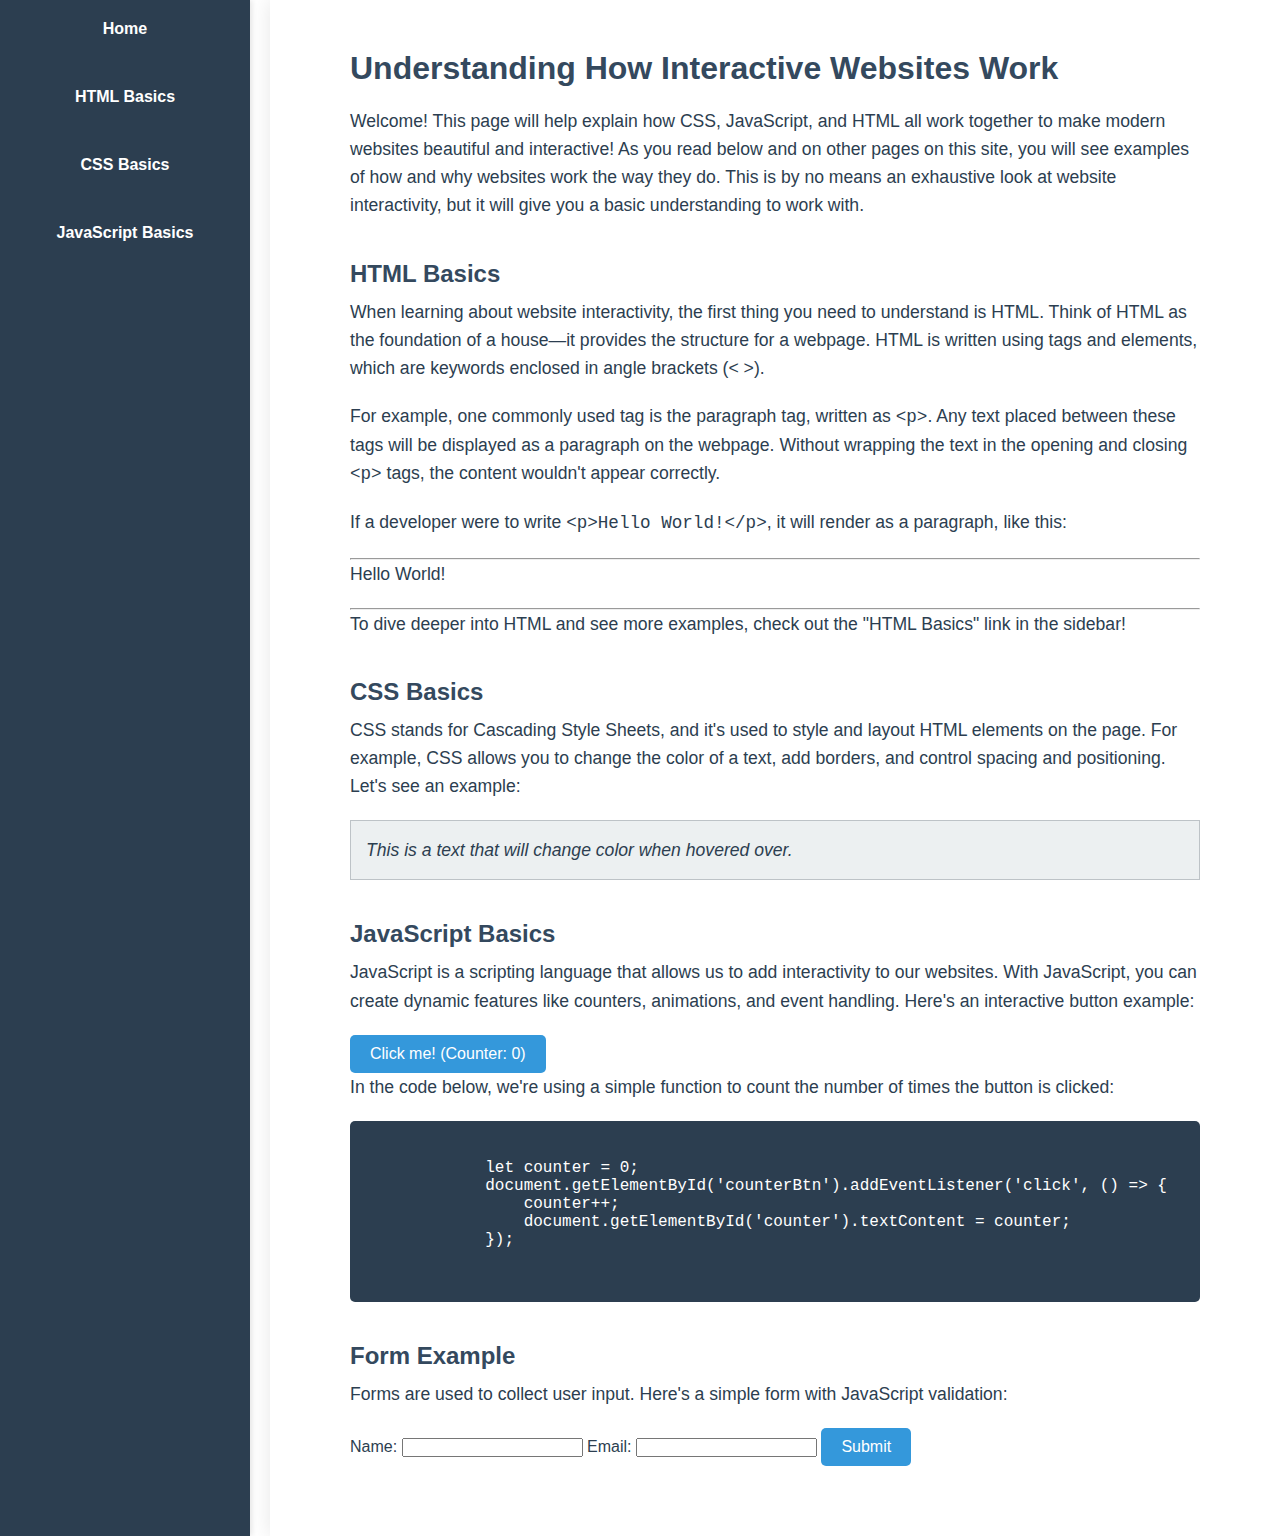
==== index.html @ f4ba7e43 "test" ====
<!DOCTYPE html>
<html lang="en"> 
  <head>
    <meta charset="utf-8">
    <meta name="viewport" content="width=device-width, initial-scale=1.0">
    <link rel="stylesheet" href="./assets/style.css">
    <title>Interactive Web Development Intro</title>
    
  </head>
  <body>
    <div class="container">
      <aside class="sidebar">
        <ul>
          <li><a href="index.html">Home</a></li>
          <li><a href="basics.html">HTML Basics</a></li>
          <li><a href="css.html">CSS Basics</a></li>
          <li><a href="script.html">JavaScript Basics</a></li>
        </ul>
      </aside>
      <main class="content">
        <h1>Understanding How Interactive Websites Work</h1>
        <p>
          Welcome! This page will help explain how CSS, JavaScript, and HTML all
          work together to make modern websites beautiful and interactive! As you read below and on other pages on this site, 
          you will see examples of how and why websites work the way they do. This is by no means an exhaustive look at 
          website interactivity, but it will give you a basic understanding to work with. 
        </p>

        <h2 id="html">HTML Basics</h2>
        <section class="intro-html">
          <p>When learning about website interactivity, the first thing you need to understand is HTML. Think of HTML as the foundation of a house—it provides the structure for a webpage. HTML is written using tags and elements, which are keywords enclosed in angle brackets (&lt; &gt;).</p>
      
          <p>For example, one commonly used tag is the paragraph tag, written as <code>&lt;p&gt;</code>. Any text placed between these tags will be displayed as a paragraph on the webpage. Without wrapping the text in the opening and closing <code>&lt;p&gt;</code> tags, the content wouldn't appear correctly.</p>
      
          <p>If a developer were to write <code>&lt;p&gt;Hello World!&lt;/p&gt;</code>, it will render as a paragraph, like this:</p>
         
          <section>

            <hr>
            <p>Hello World!</p>
            <hr>
          </section>
          

          <p>To dive deeper into HTML and see more examples, check out the "HTML Basics" link in the sidebar!</p>
      </section>
        <h2 id="css">CSS Basics</h2>
        <p>
          CSS stands for Cascading Style Sheets, and it's used to style and layout HTML elements on the page. For example, CSS allows you to change the color of a text, add borders, and control spacing and positioning. Let's see an example:
        </p>
        <div class="css-example">
          <p>This is a text that will change color when hovered over.</p>
        </div>

        <h2 id="javascript">JavaScript Basics</h2>
        <p>
          JavaScript is a scripting language that allows us to add interactivity to our websites. With JavaScript, you can create dynamic features like counters, animations, and event handling. Here's an interactive button example:
        </p>
        
        <button id="counterBtn" role="button" aria-label="Click to increase counter">
          Click me! (Counter: <span id="counter">0</span>)
        </button>

        <p>In the code below, we're using a simple function to count the number of times the button is clicked:</p>
        <pre>
          <code>
            let counter = 0;
            document.getElementById('counterBtn').addEventListener('click', () => {
                counter++;
                document.getElementById('counter').textContent = counter;
            });
          </code>
        </pre>

        <h2 id="form">Form Example</h2>
        <p>Forms are used to collect user input. Here's a simple form with JavaScript validation:</p>
        <form id="exampleForm">
            <label for="name">Name:</label>
            <input type="text" id="name" name="name" required>
            <label for="email">Email:</label>
            <input type="email" id="email" name="email" required>
            <button type="submit" class="button">Submit</button>
            <p id="formMessage"></p>
        </form>
        <script>
            document.getElementById('exampleForm').addEventListener('submit', function(event) {
              event.preventDefault();
                const name = document.getElementById('name').value;
                const email = document.getElementById('email').value;
                document.getElementById('formMessage').textContent = 'Form submitted!';
            });
        </script>
      </main>
    </div>

    <script src="./assets/script.js"></script>
  </body>
</html>
---- assets/style.css ----
/* General body styling */
* {
    margin: 0;
    padding: 0;
    box-sizing: border-box;
}

body {
    font-family: 'Roboto', Arial, sans-serif;
    margin: 0;
    padding: 0;
    background: linear-gradient(to bottom, #f4f4f4, #e0e0e0);
    color: #333;
}

/* Smooth scroll effect */
html {
    scroll-behavior: smooth;
}

/* Container for sidebar and content */
.container {
    display: grid;
    grid-template-columns: 250px 1fr;
    gap: 20px;
    min-height: 100vh;
    width: 100%;
    background-color: #fff;
}

/* Sidebar Styling */
.sidebar {
    width: 250px;
    background-color: #2c3e50;
    color: white;
    padding: 20px;
    box-shadow: 2px 0 5px rgba(0, 0, 0, 0.1);
    text-align: center;
}

.sidebar ul {
    list-style-type: none;
    padding: 0;
}

.sidebar ul li {
    margin-bottom: 50px;
}

.sidebar ul li a {
    color: white;
    text-decoration: none;
    font-weight: bold;
    transition: color 0.3s ease, transform 0.3s ease;
}

.sidebar ul li a:hover {
    color: #3498db;
    transform: scale(1.1);
}

.sidebar ul li a.active {
    color: #e74c3c;
    text-decoration: underline;
}

/* Main content area */
.content {
    flex-grow: 1;
    padding: 50px 80px;
    color: #2c3e50;
    max-width: 1100px;
    margin: 0 auto;
    box-shadow: 0 0 20px rgba(0, 0, 0, 0.1);
}

/* Headings */
h1, h2 {
    font-family: 'Arial', sans-serif;
    color: #34495e;
}

h1 {
    font-size: 2em;
    margin-bottom: 20px;
}

h2 {
    font-size: 1.5em;
    margin-top: 40px;
    margin-bottom: 10px;
}

/* Paragraph styling */
p {
    line-height: 1.6;
    font-size: 1.1em;
    margin-bottom: 20px;
}

/* CSS Example Block */
.css-example {
    background-color: #ecf0f1;
    padding: 15px;
    border: 1px solid #bdc3c7;
    margin-bottom: 20px;
}

.css-example p {
    margin: 0;
    font-style: italic;
}

.css-example p:hover {
    color: red;
    background-color: green;
    padding: 5px;
    border-radius: 3px;
}

/* Interactive elements */
button {
    background-color: #3498db;
    color: white;
    padding: 10px 20px;
    border: none;
    border-radius: 5px;
    cursor: pointer;
    font-size: 1em;
    transition: background-color 0.3s ease, transform 0.2s ease;
}

button:hover {
    background-color: #2980b9;
    transform: scale(1.1);
}

button:focus {
    outline: 3px solid #f39c12;
}

/* Code block styling */
pre {
    background-color: #2c3e50;
    color: white;
    padding: 20px;
    border-radius: 5px;
    font-size: 1em;
    overflow-x: auto;
    max-width: 100%;
}

code {
    font-family: 'Courier New', monospace;
    white-space: pre-wrap;
    word-wrap: break-word;
}

/* Mobile responsiveness */
@media (max-width: 1200px) {
    .content {
        padding: 30px 50px;
    }
}

@media (max-width: 768px) {
    .container {
        flex-direction: column;
    }

    .sidebar {
        width: 100%;
    }

    .sidebar ul li {
        margin-bottom: 20px;
    }
}
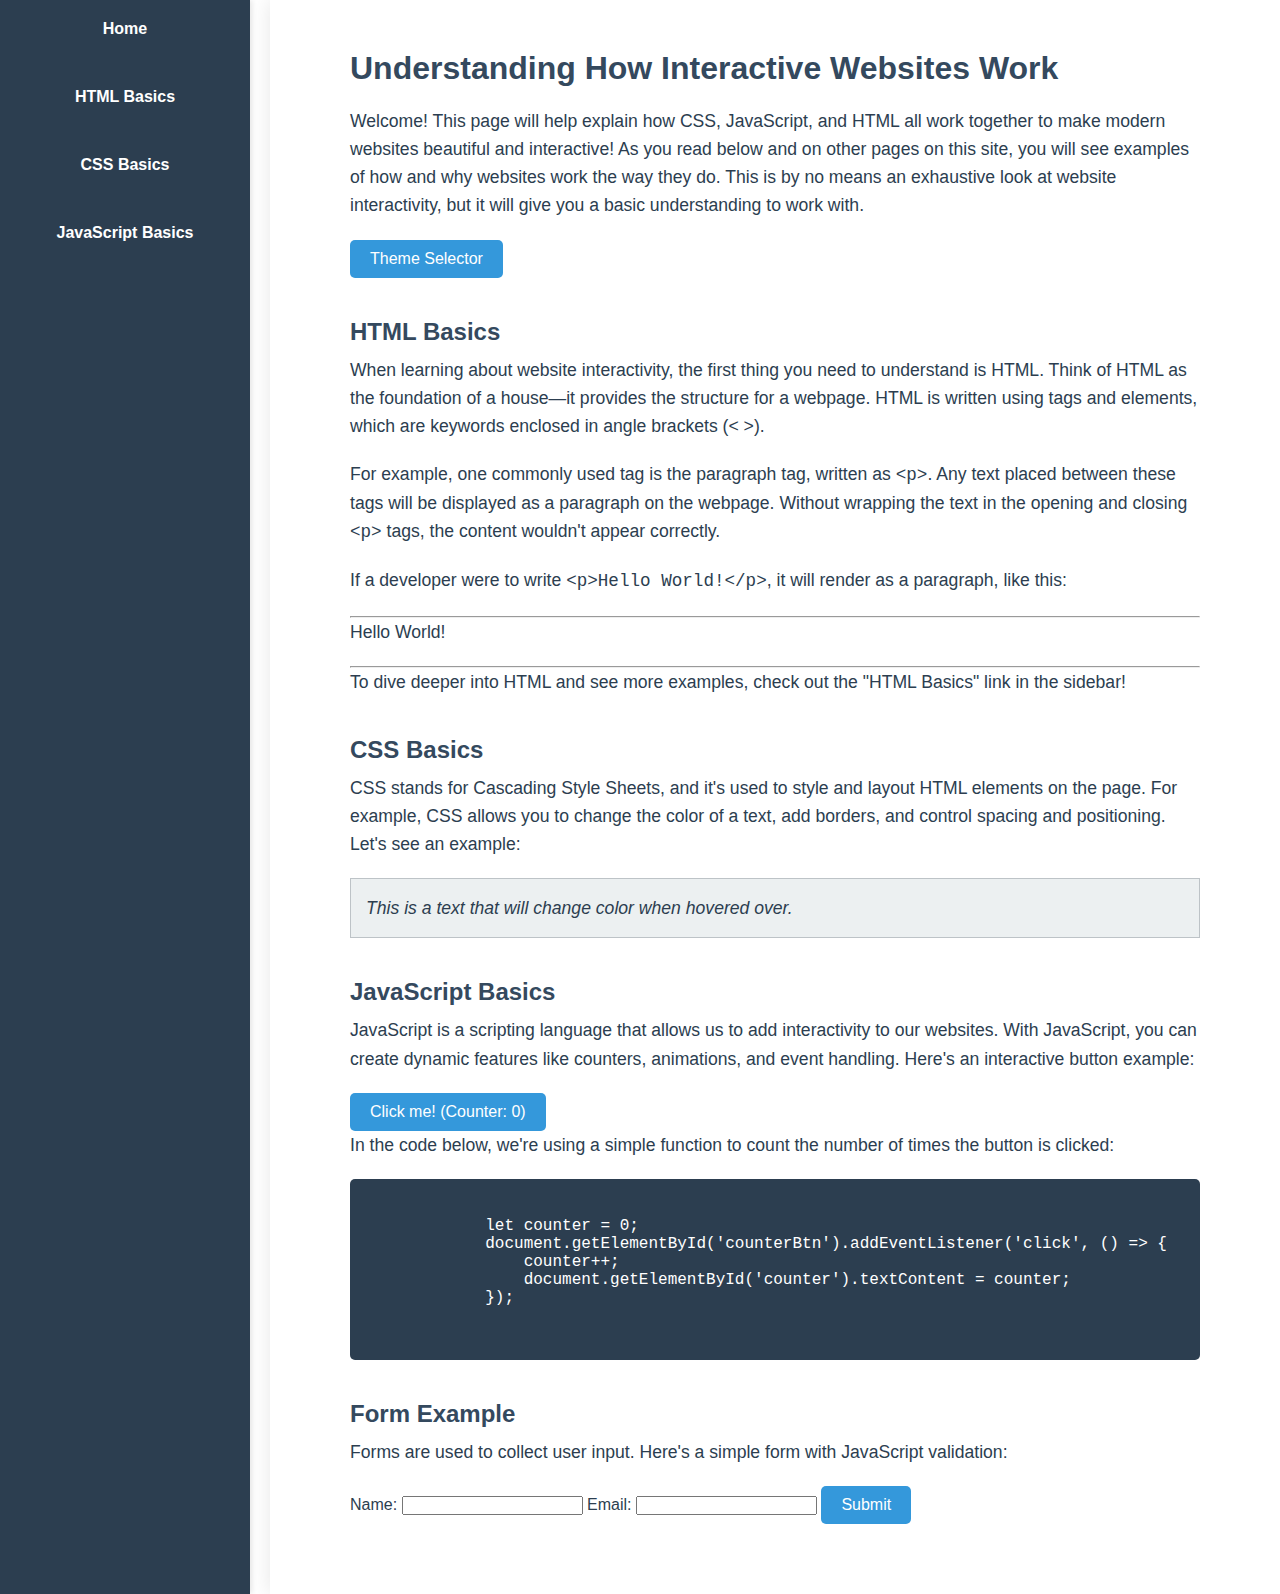
==== commit 37b74740: "added theme selector that used local storage" ====
--- a/index.html
+++ b/index.html
@@ -25,7 +25,7 @@
           you will see examples of how and why websites work the way they do. This is by no means an exhaustive look at 
           website interactivity, but it will give you a basic understanding to work with. 
         </p>
-
+        <button id="mode-toggle">Theme Selector</button>
         <h2 id="html">HTML Basics</h2>
         <section class="intro-html">
           <p>When learning about website interactivity, the first thing you need to understand is HTML. Think of HTML as the foundation of a house—it provides the structure for a webpage. HTML is written using tags and elements, which are keywords enclosed in angle brackets (&lt; &gt;).</p>
--- a/assets/style.css
+++ b/assets/style.css
@@ -176,3 +176,37 @@
         margin-bottom: 20px;
     }
 }
+body.dark-mode {
+    background-color: #121212;
+    color: #e0e0e0; /* Lighter text color for better contrast */
+}
+
+body.dark-mode button {
+    background-color: #555;
+    color: white;
+}
+
+body.dark-mode .sidebar {
+    background-color: #333;
+}
+
+body.dark-mode .content {
+    background-color: #222;
+    color: #e0e0e0; /* Ensure text in content section is readable */
+}
+
+body.dark-mode a {
+    color: #4CAF50; /* Use a light green color for links in dark mode */
+}
+
+body.dark-mode a:hover {
+    color: #81C784; /* Lighter green on hover */
+}
+
+body.dark-mode h1, body.dark-mode h2 {
+    color: #ffffff; /* White headings for better readability */
+}
+
+body.dark-mode p, body.dark-mode li {
+    color: #e0e0e0; /* Ensure paragraphs and list items are visible */
+}
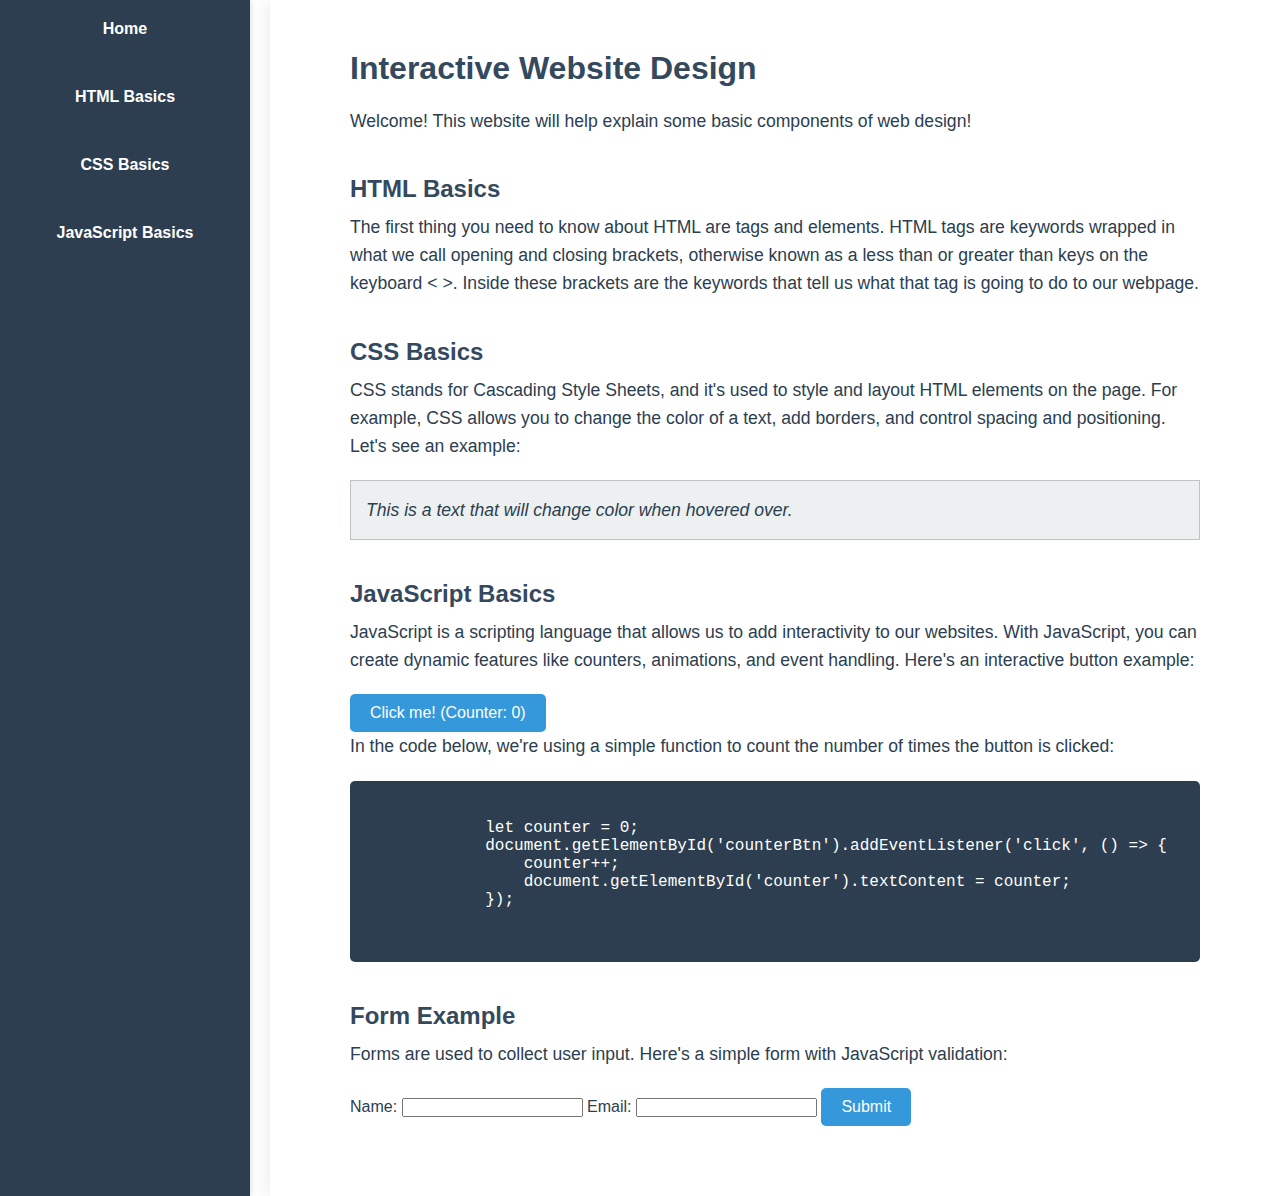
==== commit f378e5fb: "test" ====
--- a/index.html
+++ b/index.html
@@ -18,32 +18,16 @@
         </ul>
       </aside>
       <main class="content">
-        <h1>Understanding How Interactive Websites Work</h1>
+        <h1>Interactive Website Design</h1>
         <p>
-          Welcome! This page will help explain how CSS, JavaScript, and HTML all
-          work together to make modern websites beautiful and interactive! As you read below and on other pages on this site, 
-          you will see examples of how and why websites work the way they do. This is by no means an exhaustive look at 
-          website interactivity, but it will give you a basic understanding to work with. 
+          Welcome! This website will help explain some basic components of web design!
         </p>
-        <button id="mode-toggle">Theme Selector</button>
+
         <h2 id="html">HTML Basics</h2>
-        <section class="intro-html">
-          <p>When learning about website interactivity, the first thing you need to understand is HTML. Think of HTML as the foundation of a house—it provides the structure for a webpage. HTML is written using tags and elements, which are keywords enclosed in angle brackets (&lt; &gt;).</p>
-      
-          <p>For example, one commonly used tag is the paragraph tag, written as <code>&lt;p&gt;</code>. Any text placed between these tags will be displayed as a paragraph on the webpage. Without wrapping the text in the opening and closing <code>&lt;p&gt;</code> tags, the content wouldn't appear correctly.</p>
-      
-          <p>If a developer were to write <code>&lt;p&gt;Hello World!&lt;/p&gt;</code>, it will render as a paragraph, like this:</p>
-         
-          <section>
+        <p>
+          The first thing you need to know about HTML are tags and elements. HTML tags are keywords wrapped in what we call opening and closing brackets, otherwise known as a less than or greater than keys on the keyboard &lt; &gt;. Inside these brackets are the keywords that tell us what that tag is going to do to our webpage.
+        </p>
 
-            <hr>
-            <p>Hello World!</p>
-            <hr>
-          </section>
-          
-
-          <p>To dive deeper into HTML and see more examples, check out the "HTML Basics" link in the sidebar!</p>
-      </section>
         <h2 id="css">CSS Basics</h2>
         <p>
           CSS stands for Cascading Style Sheets, and it's used to style and layout HTML elements on the page. For example, CSS allows you to change the color of a text, add borders, and control spacing and positioning. Let's see an example:
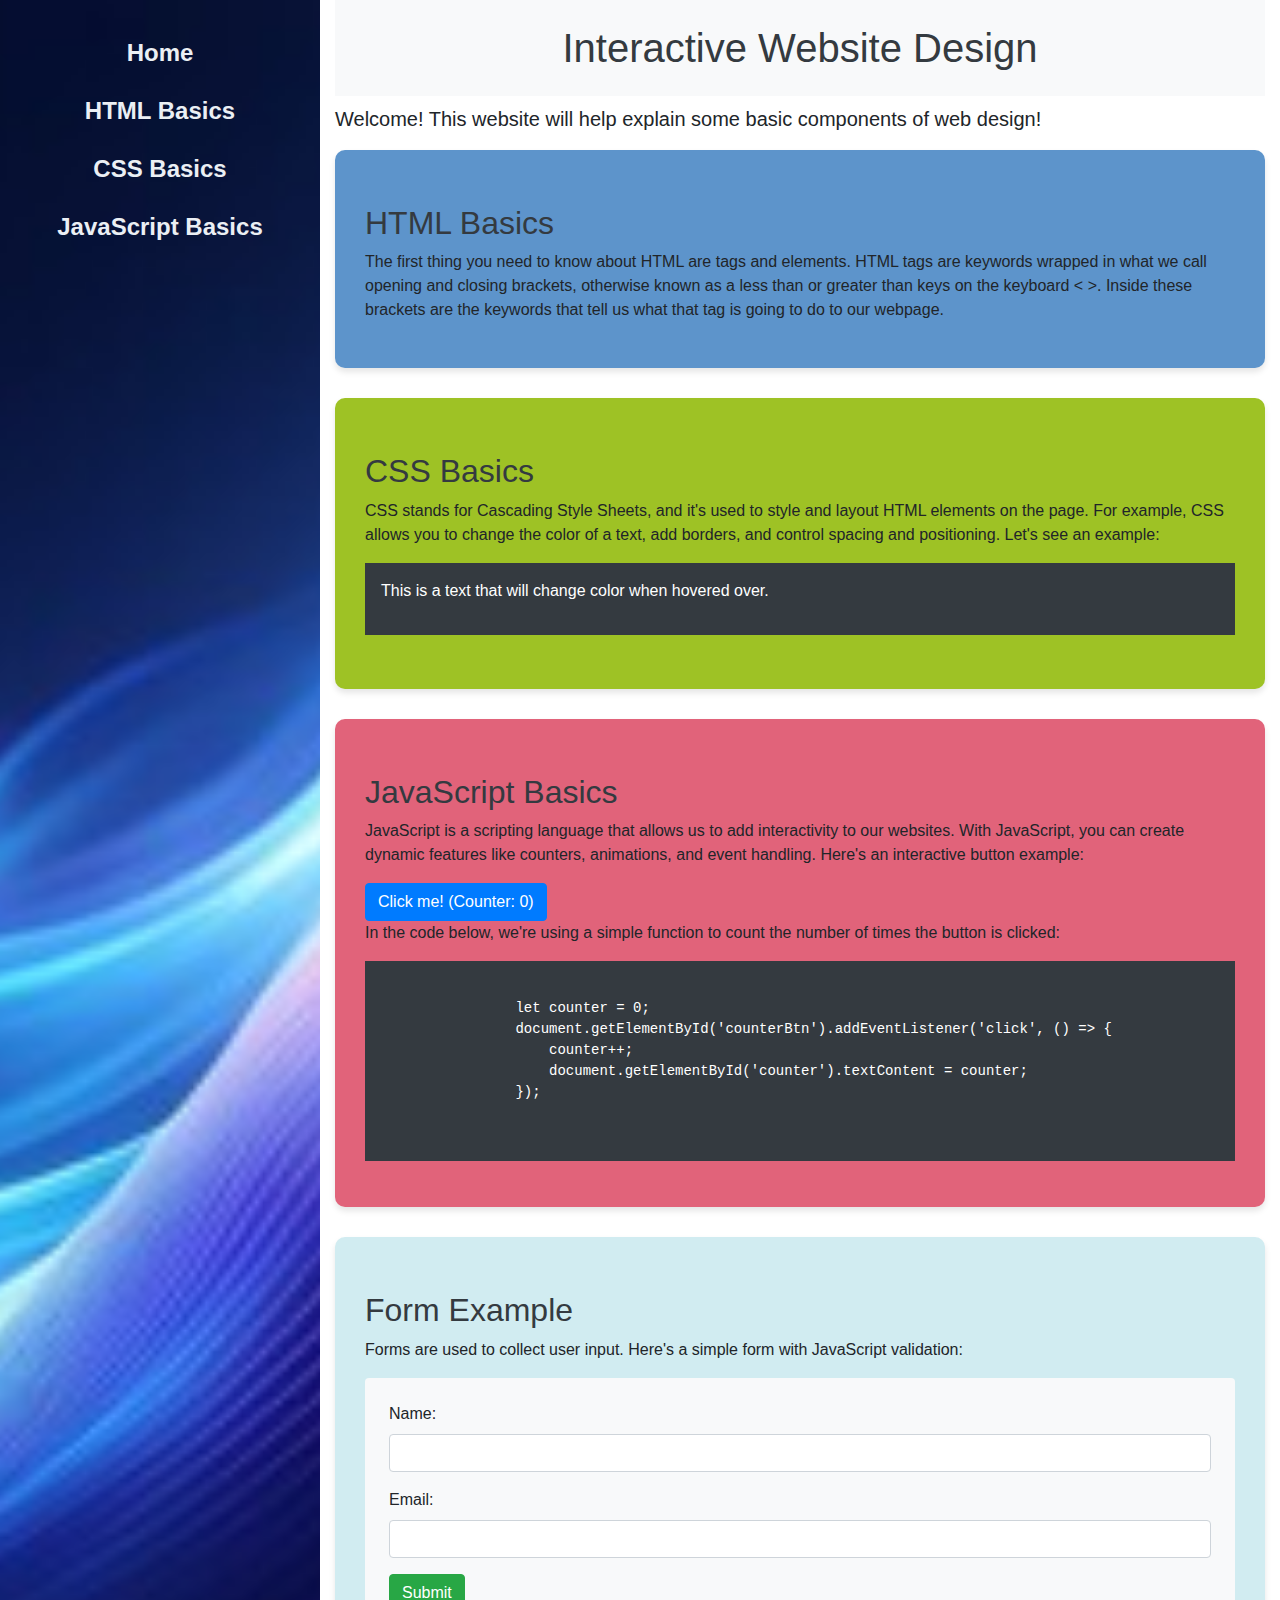
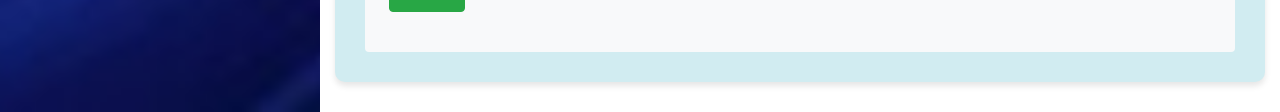
==== commit 0eab06ad: "styling the webpage using Bootstrap and custom CSS" ====
--- a/index.html
+++ b/index.html
@@ -3,80 +3,149 @@
   <head>
     <meta charset="utf-8">
     <meta name="viewport" content="width=device-width, initial-scale=1.0">
-    <link rel="stylesheet" href="./assets/style.css">
+     <!-- Bootstrap CSS -->
+     <link rel="stylesheet" href="./assets/style.css">
+     <link href="https://stackpath.bootstrapcdn.com/bootstrap/4.5.2/css/bootstrap.min.css" rel="stylesheet">
+    
     <title>Interactive Web Development Intro</title>
     
   </head>
+
+
   <body>
-    <div class="container">
-      <aside class="sidebar">
-        <ul>
-          <li><a href="index.html">Home</a></li>
-          <li><a href="basics.html">HTML Basics</a></li>
-          <li><a href="css.html">CSS Basics</a></li>
-          <li><a href="script.html">JavaScript Basics</a></li>
+    <div class="container-fluid">
+      <div class="row">
+      <aside class="sidebar col-md-3 p-4" style="font-size: 4.5rem;">
+        <ul class = "list-unstyled">
+          <li><a href="index.html" class="btn btn-link">Home</a></li>
+          <li><a href="basics.html" class="btn btn-link">HTML Basics</a></li>
+          <li><a href="css.html" class="btn btn-link">CSS Basics</a></li>
+          <li><a href="script.html" class="btn btn-link">JavaScript Basics</a></li>
         </ul>
       </aside>
-      <main class="content">
-        <h1>Interactive Website Design</h1>
-        <p>
+
+      <main class="col-md-9" >
+
+        <h1 class="bg-light text-black text-center py-4">Interactive Website Design</h1> 
+        <p class="lead">
           Welcome! This website will help explain some basic components of web design!
         </p>
+      
 
-        <h2 id="html">HTML Basics</h2>
-        <p>
-          The first thing you need to know about HTML are tags and elements. HTML tags are keywords wrapped in what we call opening and closing brackets, otherwise known as a less than or greater than keys on the keyboard &lt; &gt;. Inside these brackets are the keywords that tell us what that tag is going to do to our webpage.
-        </p>
+        <div id="html" class="content-block">
+          <h2 id="html" class="mt-4">HTML Basics</h2>
+          <p>
+            The first thing you need to know about HTML are tags and elements. HTML tags are keywords wrapped in what we call opening and closing brackets, otherwise known as a less than or greater than keys on the keyboard &lt; &gt;. Inside these brackets are the keywords that tell us what that tag is going to do to our webpage.
+          </p>
+        </div>  
 
-        <h2 id="css">CSS Basics</h2>
-        <p>
-          CSS stands for Cascading Style Sheets, and it's used to style and layout HTML elements on the page. For example, CSS allows you to change the color of a text, add borders, and control spacing and positioning. Let's see an example:
-        </p>
-        <div class="css-example">
-          <p>This is a text that will change color when hovered over.</p>
+        <div id="css" class="content-block">
+          <h2 id="css" class="mt-4">CSS Basics</h2>
+          <p>
+            CSS stands for Cascading Style Sheets, and it's used to style and layout HTML elements on the page. For example, CSS allows you to change the color of a text, add borders, and control spacing and positioning. Let's see an example:
+          </p>
+          <div class="css-example p-3 mb-4 bg-dark">
+            <p>This is a text that will change color when hovered over.</p>
+          </div>
+        </div> 
+
+
+        <div id="javascript" class="content-block">
+            <h2 id="javascript" class="mt-4">JavaScript Basics</h2>
+            <p>
+              JavaScript is a scripting language that allows us to add interactivity to our websites. With JavaScript, you can create dynamic features like counters, animations, and event handling. Here's an interactive button example:
+            </p>
+            
+            <button id="counterBtn" class="btn btn-primary" role="button" aria-label="Click to increase counter">
+              Click me! (Counter: <span id="counter">0</span>)
+            </button>
+
+            <p>In the code below, we're using a simple function to count the number of times the button is clicked:</p>
+            <pre class="bg-dark text-white p-3">
+              <code>
+                let counter = 0;
+                document.getElementById('counterBtn').addEventListener('click', () => {
+                    counter++;
+                    document.getElementById('counter').textContent = counter;
+                });
+              </code>
+            </pre>
+        </div>
+        
+        <div id="form" class="content-block">
+            <h2 id="form" class="mt-4">Form Example</h2>
+            <p>Forms are used to collect user input. Here's a simple form with JavaScript validation:</p>
+
+            <form id="exampleForm" class="bg-light p-4 rounded needs-validation" novalidate>
+              <div class="form-group">
+                <label for="name">Name:</label>
+                <input type="text" id="name" name="name" class="form-control" required>
+                <div class="invalid-feedback">Please provide your name.</div>
+              </div>
+              <div class="form-group"> 
+                <label for="email">Email:</label>
+                <input type="email" id="email" name="email" class="form-control" required>
+                <div class="invalid-feedback">Please provide a valid email address.</div>
+              </div>
+                <button type="submit" class="btn btn-success">Submit</button>
+                <p id="formMessage" class="mt-3"></p>
+            </form>
+
+            <!-- Modal for Success Message -->
+            <div class="modal fade" id="successModal" tabindex="-1" role="dialog" aria-labelledby="successModalLabel" aria-hidden="true">
+            <div class="modal-dialog" role="document">
+              <div class="modal-content">
+                <div class="modal-header">
+                  <h5 class="modal-title" id="successModalLabel">Form Submission Successful</h5>
+                  <button type="button" class="close" data-dismiss="modal" aria-label="Close">
+                    <span aria-hidden="true">&times;</span>
+                  </button>
+                </div>
+                <div class="modal-body">
+                  Your form has been successfully submitted!
+                </div>
+                <div class="modal-footer">
+                  <button type="button" class="btn btn-secondary" data-dismiss="modal">Close</button>
+                </div>
+              </div>
+            </div>
         </div>
 
-        <h2 id="javascript">JavaScript Basics</h2>
-        <p>
-          JavaScript is a scripting language that allows us to add interactivity to our websites. With JavaScript, you can create dynamic features like counters, animations, and event handling. Here's an interactive button example:
-        </p>
-        
-        <button id="counterBtn" role="button" aria-label="Click to increase counter">
-          Click me! (Counter: <span id="counter">0</span>)
-        </button>
 
-        <p>In the code below, we're using a simple function to count the number of times the button is clicked:</p>
-        <pre>
-          <code>
-            let counter = 0;
-            document.getElementById('counterBtn').addEventListener('click', () => {
-                counter++;
-                document.getElementById('counter').textContent = counter;
-            });
-          </code>
-        </pre>
+        <script>
+          // Bootstrap's validation will work on submit, no need for custom JS here
+          // Bootstrap validation triggers when you submit the form
+          (function () {
+            'use strict';
+            window.addEventListener('load', function () {
+              var forms = document.getElementsByClassName('needs-validation');
+              Array.prototype.filter.call(forms, function (form) {
+                form.addEventListener('submit', function (event) {
 
-        <h2 id="form">Form Example</h2>
-        <p>Forms are used to collect user input. Here's a simple form with JavaScript validation:</p>
-        <form id="exampleForm">
-            <label for="name">Name:</label>
-            <input type="text" id="name" name="name" required>
-            <label for="email">Email:</label>
-            <input type="email" id="email" name="email" required>
-            <button type="submit" class="button">Submit</button>
-            <p id="formMessage"></p>
-        </form>
-        <script>
-            document.getElementById('exampleForm').addEventListener('submit', function(event) {
-              event.preventDefault();
-                const name = document.getElementById('name').value;
-                const email = document.getElementById('email').value;
-                document.getElementById('formMessage').textContent = 'Form submitted!';
-            });
+                  // Check if the form is valid
+                  if (form.checkValidity() === false) {
+                      event.preventDefault(); // Prevent submission if invalid
+                      event.stopPropagation();
+                    } else {
+                      // If form is valid, show the success modal
+                      event.preventDefault(); // Prevent default form submission (so page doesn't reload)
+                      $('#successModal').modal('show'); // Show the Bootstrap modal
+                    }
+                  form.classList.add('was-validated');
+                }, false);
+              });
+            }, false);
+          })();
         </script>
       </main>
     </div>
+  </div>
 
     <script src="./assets/script.js"></script>
+
+    <!-- Bootstrap JS and Popper.js -->
+    <script src="https://code.jquery.com/jquery-3.5.1.slim.min.js"></script>
+    <script src="https://cdn.jsdelivr.net/npm/@popperjs/core@2.5.4/dist/umd/popper.min.js"></script>
+    <script src="https://stackpath.bootstrapcdn.com/bootstrap/4.5.2/js/bootstrap.min.js"></script>
   </body>
 </html>--- a/assets/style.css
+++ b/assets/style.css
@@ -1,212 +1,84 @@
-/* General body styling */
-* {
-    margin: 0;
-    padding: 0;
-    box-sizing: border-box;
+.css-example p:hover {
+    color: green; /* Change text color to blue (Bootstrap primary color) */
+    cursor: pointer; /* Add pointer cursor to indicate interactivity */
+  }
+
+.css-example  p{
+  color: white;
 }
 
-body {
-    font-family: 'Roboto', Arial, sans-serif;
-    margin: 0;
-    padding: 0;
-    background: linear-gradient(to bottom, #f4f4f4, #e0e0e0);
-    color: #333;
+.sidebar {
+  background-image: url('./images/aside.png'); /* Ensure correct path */
+  background-size: cover; /* Fill the sidebar with the image */
+  background-position: center; /* Center the background image */
+  background-repeat: no-repeat; /* Don't repeat the image */
+  color: white; /* White text color for better contrast */
+  padding: 20px; /* Add some padding */
+  min-height: 100vh; /* Ensure it stretches to full viewport height */
+}
+  
+
+
+.sidebar {
+    background-color: #f8f9fa;
+    padding-top: 20px;
+}
+.sidebar a {
+    font-size: 1.5rem;
+    display: block;
+    padding: 10px;
+    font-weight: bold;
+    color: #ebeff4; /* Blue color for the sidebar links */
 }
 
-/* Smooth scroll effect */
-html {
-    scroll-behavior: smooth;
-}
 
-/* Container for sidebar and content */
-.container {
-    display: grid;
-    grid-template-columns: 250px 1fr;
-    gap: 20px;
-    min-height: 100vh;
-    width: 100%;
-    background-color: #fff;
-}
-
-/* Sidebar Styling */
-.sidebar {
-    width: 250px;
-    background-color: #2c3e50;
-    color: white;
-    padding: 20px;
-    box-shadow: 2px 0 5px rgba(0, 0, 0, 0.1);
-    text-align: center;
-}
-
-.sidebar ul {
-    list-style-type: none;
-    padding: 0;
-}
-
-.sidebar ul li {
-    margin-bottom: 50px;
-}
-
-.sidebar ul li a {
-    color: white;
-    text-decoration: none;
-    font-weight: bold;
-    transition: color 0.3s ease, transform 0.3s ease;
-}
-
-.sidebar ul li a:hover {
-    color: #3498db;
-    transform: scale(1.1);
-}
-
-.sidebar ul li a.active {
-    color: #e74c3c;
-    text-decoration: underline;
-}
-
-/* Main content area */
-.content {
-    flex-grow: 1;
-    padding: 50px 80px;
-    color: #2c3e50;
-    max-width: 1100px;
-    margin: 0 auto;
-    box-shadow: 0 0 20px rgba(0, 0, 0, 0.1);
-}
-
-/* Headings */
-h1, h2 {
-    font-family: 'Arial', sans-serif;
-    color: #34495e;
-}
-
-h1 {
-    font-size: 2em;
-    margin-bottom: 20px;
-}
-
-h2 {
-    font-size: 1.5em;
-    margin-top: 40px;
-    margin-bottom: 10px;
-}
-
-/* Paragraph styling */
-p {
-    line-height: 1.6;
-    font-size: 1.1em;
-    margin-bottom: 20px;
-}
-
-/* CSS Example Block */
-.css-example {
-    background-color: #ecf0f1;
-    padding: 15px;
-    border: 1px solid #bdc3c7;
-    margin-bottom: 20px;
-}
-
-.css-example p {
-    margin: 0;
-    font-style: italic;
-}
-
-.css-example p:hover {
-    color: red;
-    background-color: green;
-    padding: 5px;
-    border-radius: 3px;
-}
-
-/* Interactive elements */
-button {
-    background-color: #3498db;
-    color: white;
-    padding: 10px 20px;
-    border: none;
-    border-radius: 5px;
-    cursor: pointer;
-    font-size: 1em;
-    transition: background-color 0.3s ease, transform 0.2s ease;
-}
-
-button:hover {
-    background-color: #2980b9;
-    transform: scale(1.1);
-}
-
-button:focus {
-    outline: 3px solid #f39c12;
-}
-
-/* Code block styling */
-pre {
-    background-color: #2c3e50;
-    color: white;
-    padding: 20px;
-    border-radius: 5px;
-    font-size: 1em;
-    overflow-x: auto;
-    max-width: 100%;
-}
-
-code {
-    font-family: 'Courier New', monospace;
-    white-space: pre-wrap;
-    word-wrap: break-word;
-}
-
-/* Mobile responsiveness */
-@media (max-width: 1200px) {
-    .content {
-        padding: 30px 50px;
-    }
-}
-
-@media (max-width: 768px) {
-    .container {
-        flex-direction: column;
-    }
-
-    .sidebar {
-        width: 100%;
-    }
-
-    .sidebar ul li {
-        margin-bottom: 20px;
-    }
-}
-body.dark-mode {
-    background-color: #121212;
-    color: #e0e0e0; /* Lighter text color for better contrast */
-}
-
-body.dark-mode button {
-    background-color: #555;
+.sidebar a:hover {
+    background-color: #007bff;
     color: white;
 }
 
-body.dark-mode .sidebar {
-    background-color: #333;
+
+
+
+  /* Style for each content block */
+.content-block {
+  padding: 30px;
+  margin-bottom: 30px;
+  border-radius: 10px;
+  box-shadow: 0 4px 6px rgba(0, 0, 0, 0.1);
 }
 
-body.dark-mode .content {
-    background-color: #222;
-    color: #e0e0e0; /* Ensure text in content section is readable */
+/* Different background colors for each section */
+#html {
+  background-color: #5d94cb; /* Light gray for HTML section */
 }
 
-body.dark-mode a {
-    color: #4CAF50; /* Use a light green color for links in dark mode */
+#css {
+  background-color: #9ec225; /* Lighter gray for CSS section */
 }
 
-body.dark-mode a:hover {
-    color: #81C784; /* Lighter green on hover */
+#javascript {
+  background-color: #e1637a; /* Even lighter gray for JS section */
 }
 
-body.dark-mode h1, body.dark-mode h2 {
-    color: #ffffff; /* White headings for better readability */
+#form {
+  background-color: #d1ecf1; /* Light blue for Form section */
 }
 
-body.dark-mode p, body.dark-mode li {
-    color: #e0e0e0; /* Ensure paragraphs and list items are visible */
+/* Optional: Add some spacing and rounded corners to make it look more modern */
+h1, h2 {
+  font-weight: bold;
+  color: #343a40;
 }
+
+
+
+/* Style the button */
+.btn {
+  border-radius: 5px; /* Slightly rounded button */
+}
+
+/* Dynamic content styling */
+#dynamic-content {
+  margin-top: 20px;
+}
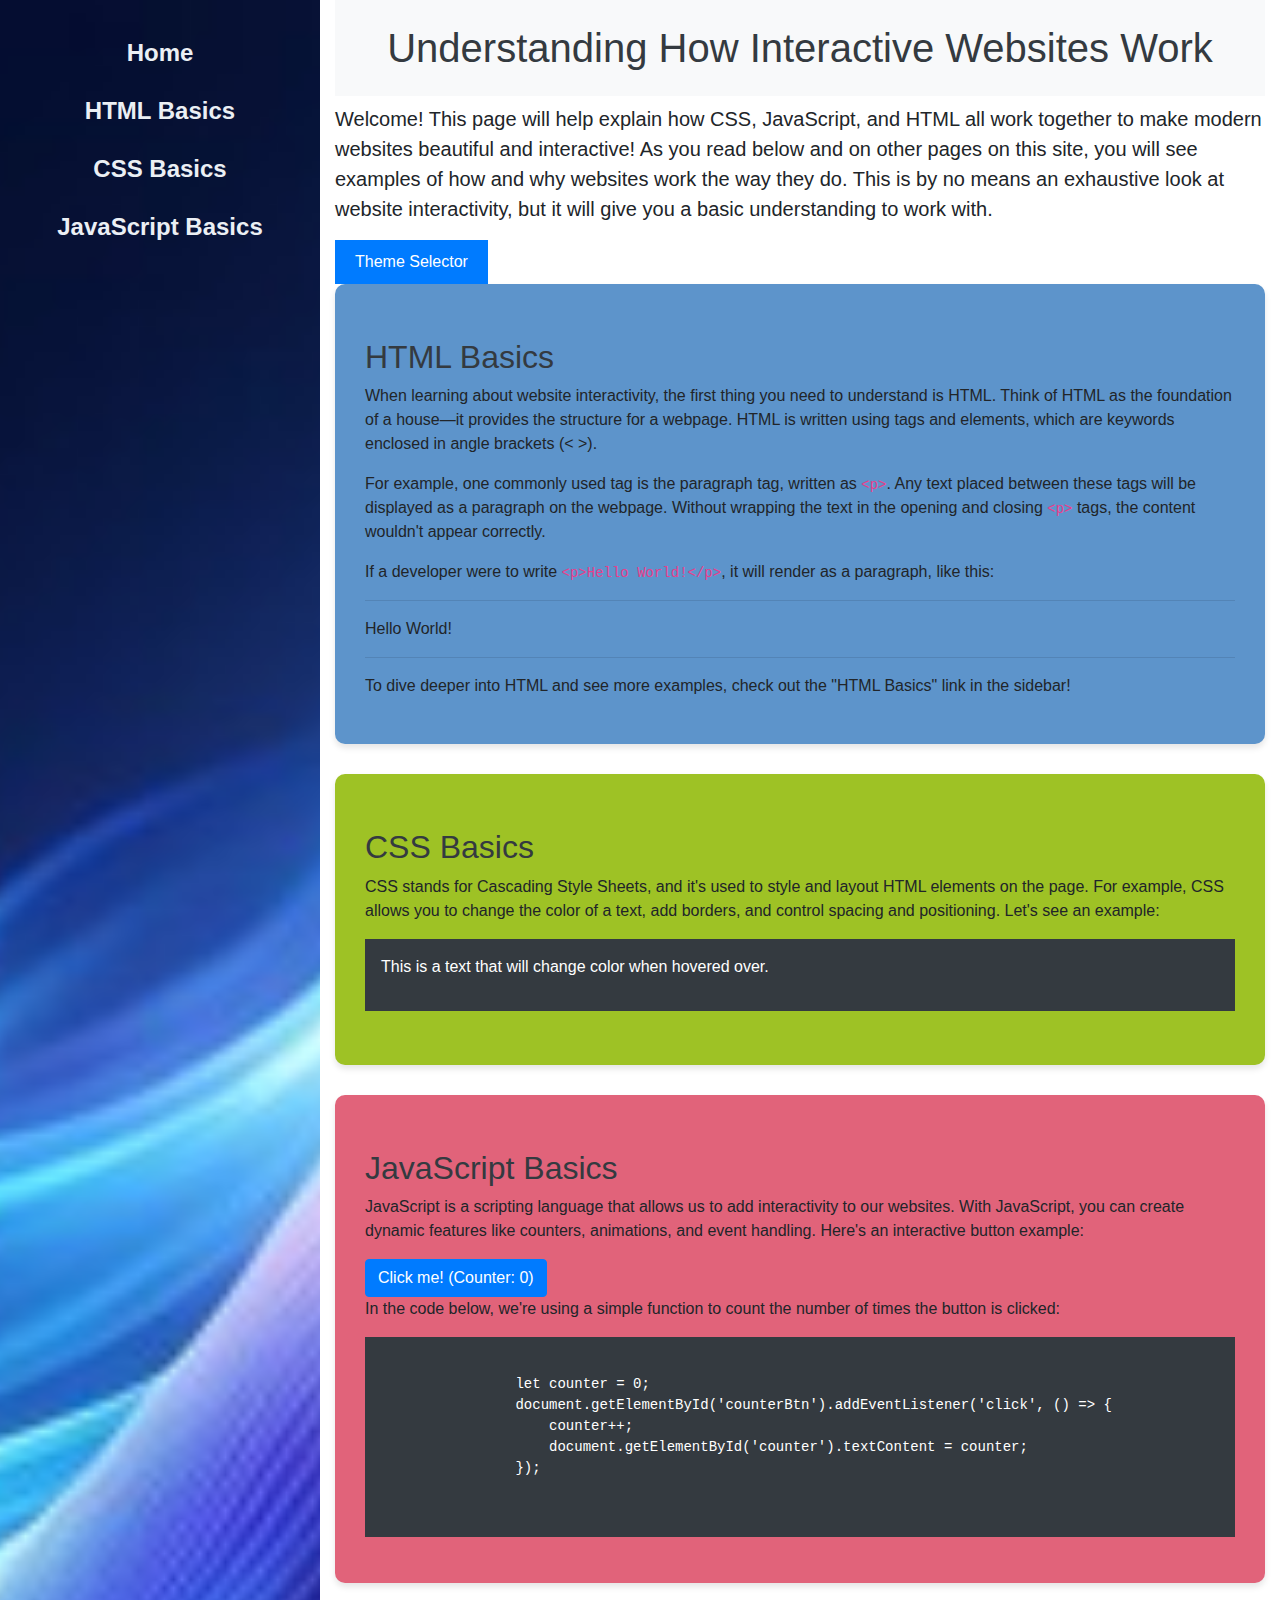
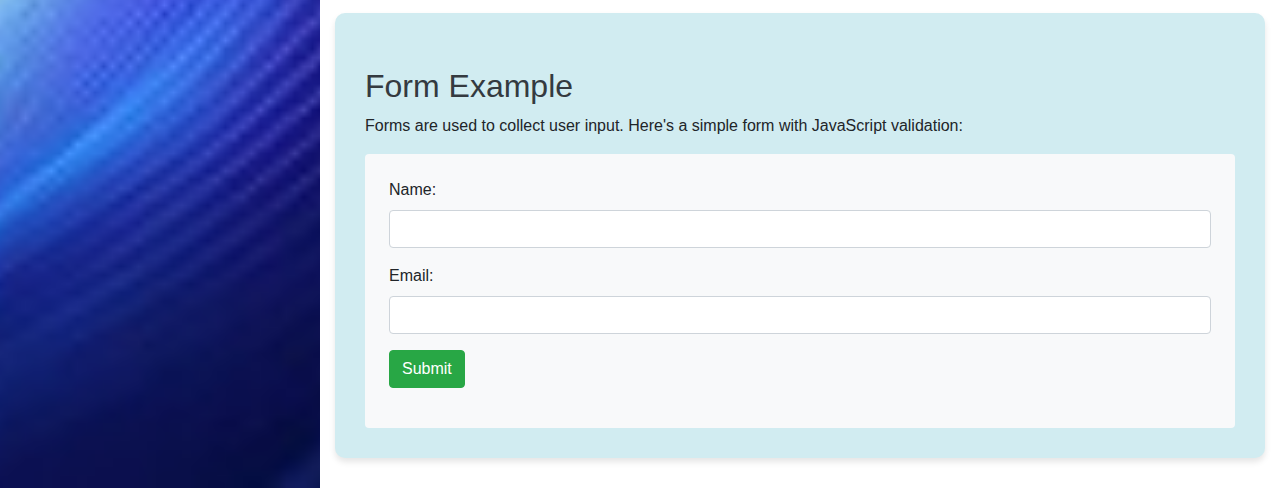
==== commit 5cc001ba: "Styling work updated with Steven's modifcation" ====
--- a/index.html
+++ b/index.html
@@ -26,17 +26,34 @@
 
       <main class="col-md-9" >
 
-        <h1 class="bg-light text-black text-center py-4">Interactive Website Design</h1> 
+        <h1 class="bg-light text-black text-center py-4">Understanding How Interactive Websites Work</h1> 
         <p class="lead">
-          Welcome! This website will help explain some basic components of web design!
+          Welcome! This page will help explain how CSS, JavaScript, and HTML all
+          work together to make modern websites beautiful and interactive! As you read below and on other pages on this site, 
+          you will see examples of how and why websites work the way they do. This is by no means an exhaustive look at 
+          website interactivity, but it will give you a basic understanding to work with. 
         </p>
+
+        <button id="mode-toggle">Theme Selector</button>
       
 
         <div id="html" class="content-block">
           <h2 id="html" class="mt-4">HTML Basics</h2>
-          <p>
-            The first thing you need to know about HTML are tags and elements. HTML tags are keywords wrapped in what we call opening and closing brackets, otherwise known as a less than or greater than keys on the keyboard &lt; &gt;. Inside these brackets are the keywords that tell us what that tag is going to do to our webpage.
-          </p>
+          <p>When learning about website interactivity, the first thing you need to understand is HTML. Think of HTML as the foundation of a house—it provides the structure for a webpage. HTML is written using tags and elements, which are keywords enclosed in angle brackets (&lt; &gt;).</p>
+      
+          <p>For example, one commonly used tag is the paragraph tag, written as <code>&lt;p&gt;</code>. Any text placed between these tags will be displayed as a paragraph on the webpage. Without wrapping the text in the opening and closing <code>&lt;p&gt;</code> tags, the content wouldn't appear correctly.</p>
+      
+          <p>If a developer were to write <code>&lt;p&gt;Hello World!&lt;/p&gt;</code>, it will render as a paragraph, like this:</p>
+         
+          <section>
+
+            <hr>
+            <p>Hello World!</p>
+            <hr>
+          </section>
+          
+
+          <p>To dive deeper into HTML and see more examples, check out the "HTML Basics" link in the sidebar!</p>
         </div>  
 
         <div id="css" class="content-block">
--- a/assets/style.css
+++ b/assets/style.css
@@ -82,3 +82,45 @@
 #dynamic-content {
   margin-top: 20px;
 }
+
+
+
+/* Base styles for light mode */
+body {
+  font-family: Arial, sans-serif;
+  background-color: #fff;
+  color: #333;
+  transition: background-color 0.3s, color 0.3s;
+}
+
+/* Button style */
+button {
+  padding: 10px 20px;
+  font-size: 16px;
+  cursor: pointer;
+  background-color: #007bff;
+  color: #fff;
+  border: none;
+  border-radius: 5px;
+  transition: background-color 0.3s;
+}
+
+/* Hover effect on the button */
+button:hover {
+  background-color: #0056b3;
+}
+
+/* Dark mode styles */
+body.dark-mode {
+  background-color: #333;
+  color: #fff;
+}
+
+/* Optional: Dark mode button style */
+body.dark-mode button {
+  background-color: #444;
+}
+
+body.dark-mode button:hover {
+  background-color: #666;
+}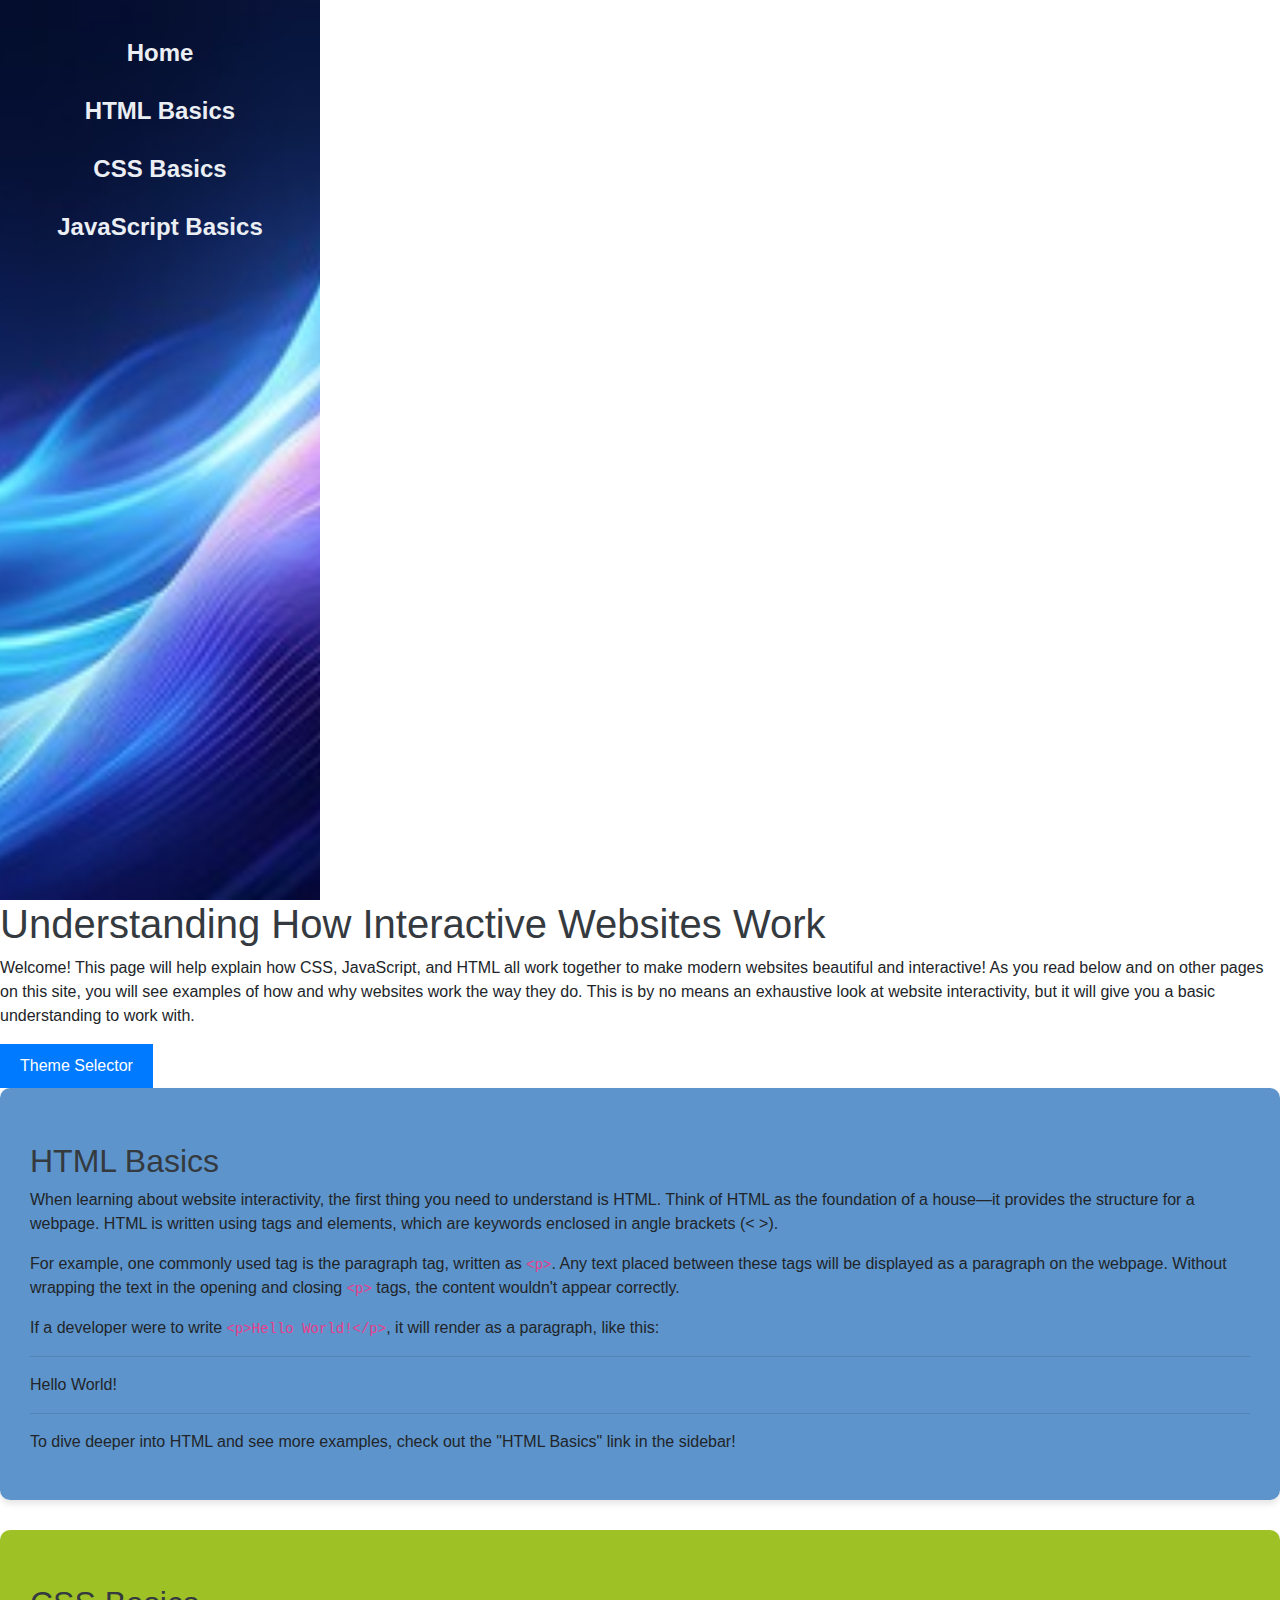
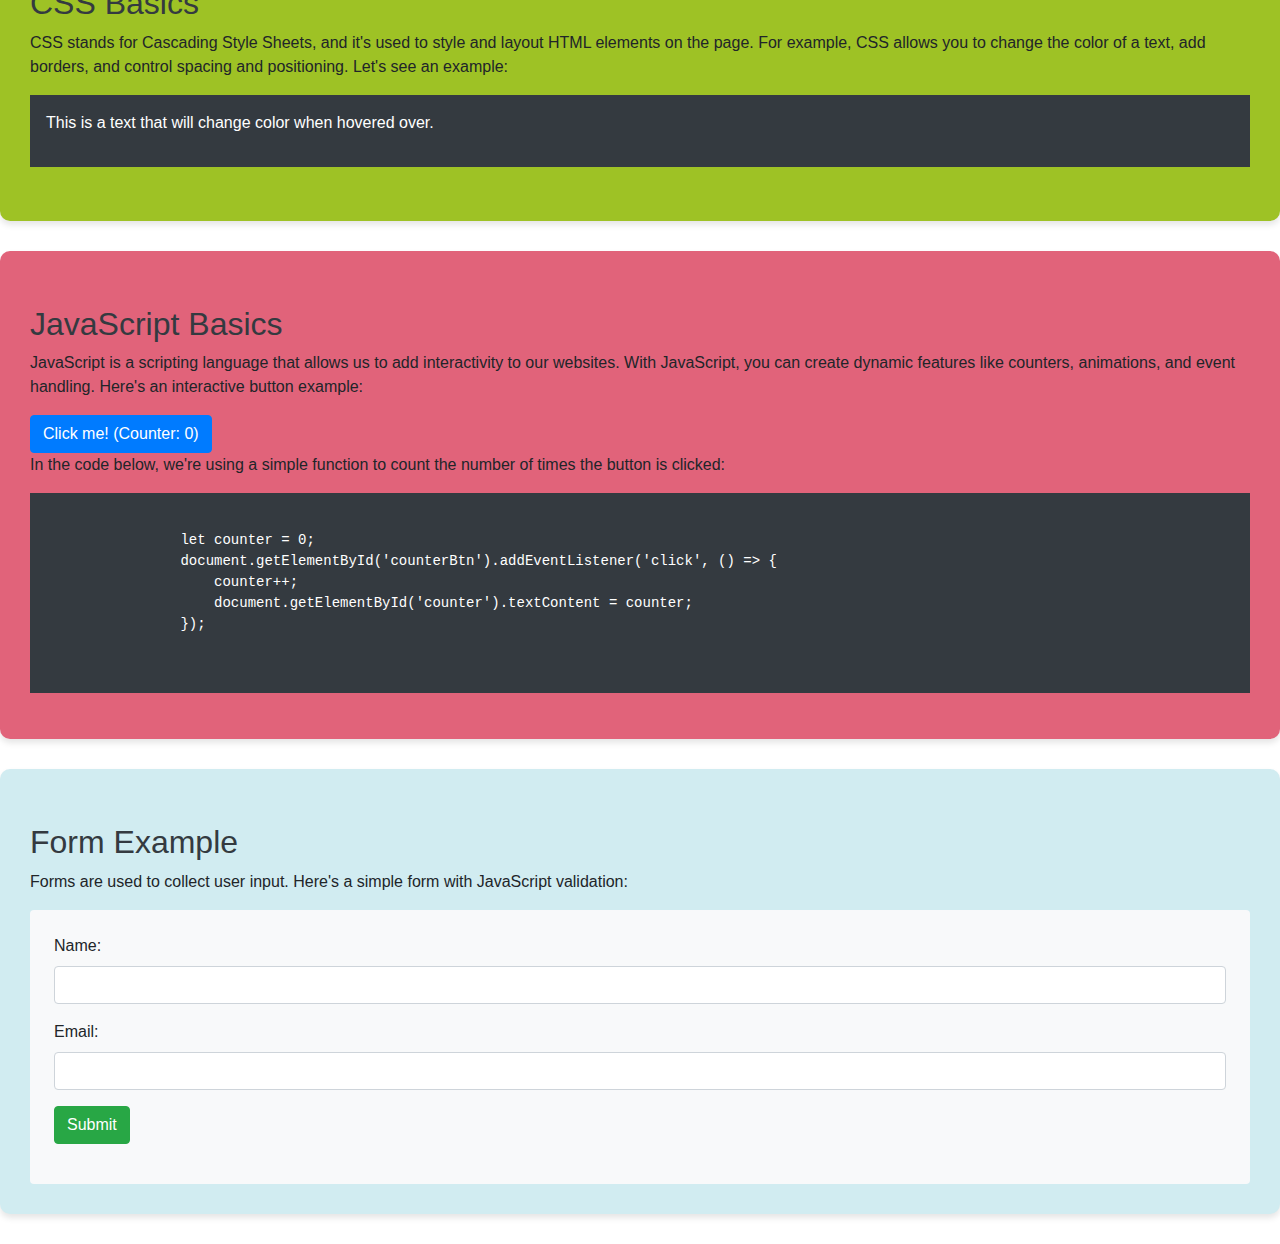
==== commit b0ab52b9: "conflicts resolved for pull request" ====
--- a/index.html
+++ b/index.html
@@ -23,11 +23,9 @@
           <li><a href="script.html" class="btn btn-link">JavaScript Basics</a></li>
         </ul>
       </aside>
-
-      <main class="col-md-9" >
-
-        <h1 class="bg-light text-black text-center py-4">Understanding How Interactive Websites Work</h1> 
-        <p class="lead">
+      <main class="content">
+        <h1>Understanding How Interactive Websites Work</h1>
+        <p>
           Welcome! This page will help explain how CSS, JavaScript, and HTML all
           work together to make modern websites beautiful and interactive! As you read below and on other pages on this site, 
           you will see examples of how and why websites work the way they do. This is by no means an exhaustive look at 
--- a/assets/style.css
+++ b/assets/style.css
@@ -123,4 +123,4 @@
 
 body.dark-mode button:hover {
   background-color: #666;
-}+}
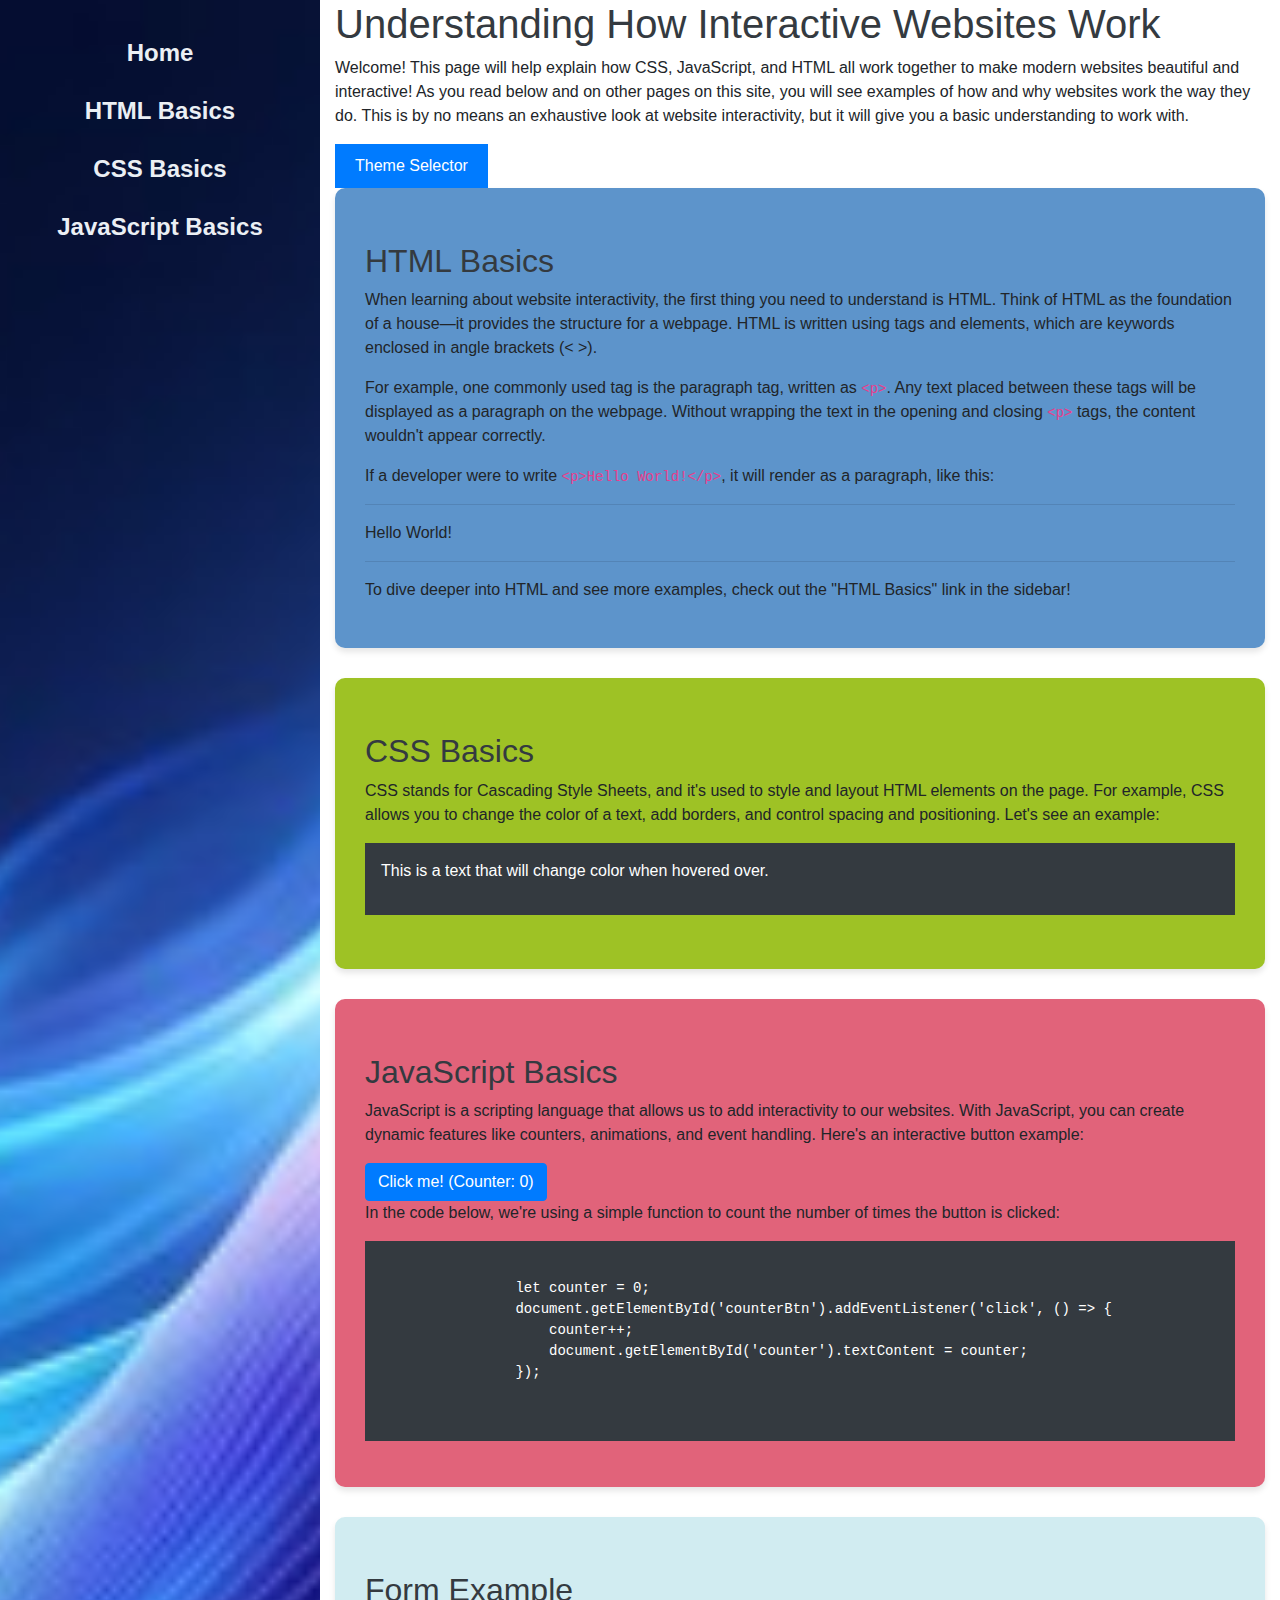
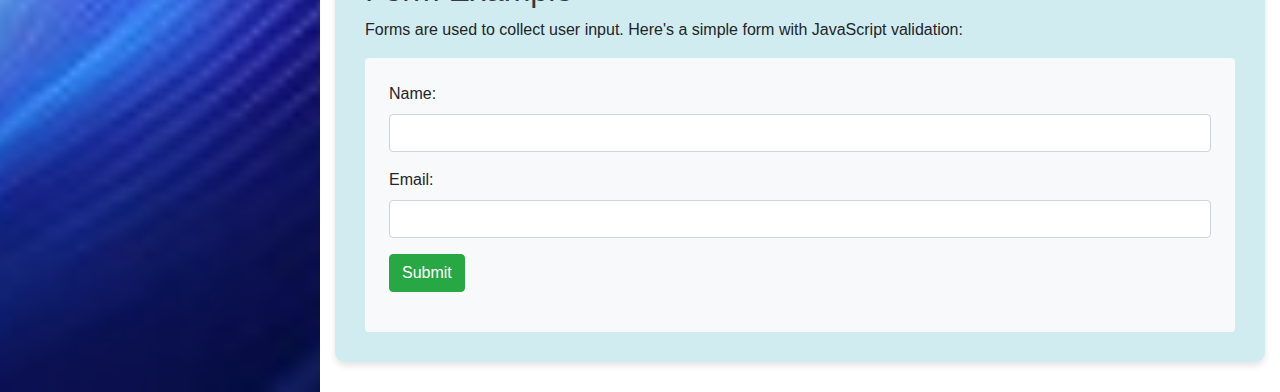
==== commit b3684c57: "corect the layout of index html" ====
--- a/index.html
+++ b/index.html
@@ -23,7 +23,9 @@
           <li><a href="script.html" class="btn btn-link">JavaScript Basics</a></li>
         </ul>
       </aside>
-      <main class="content">
+
+
+      <main class="content col-md-9">
         <h1>Understanding How Interactive Websites Work</h1>
         <p>
           Welcome! This page will help explain how CSS, JavaScript, and HTML all
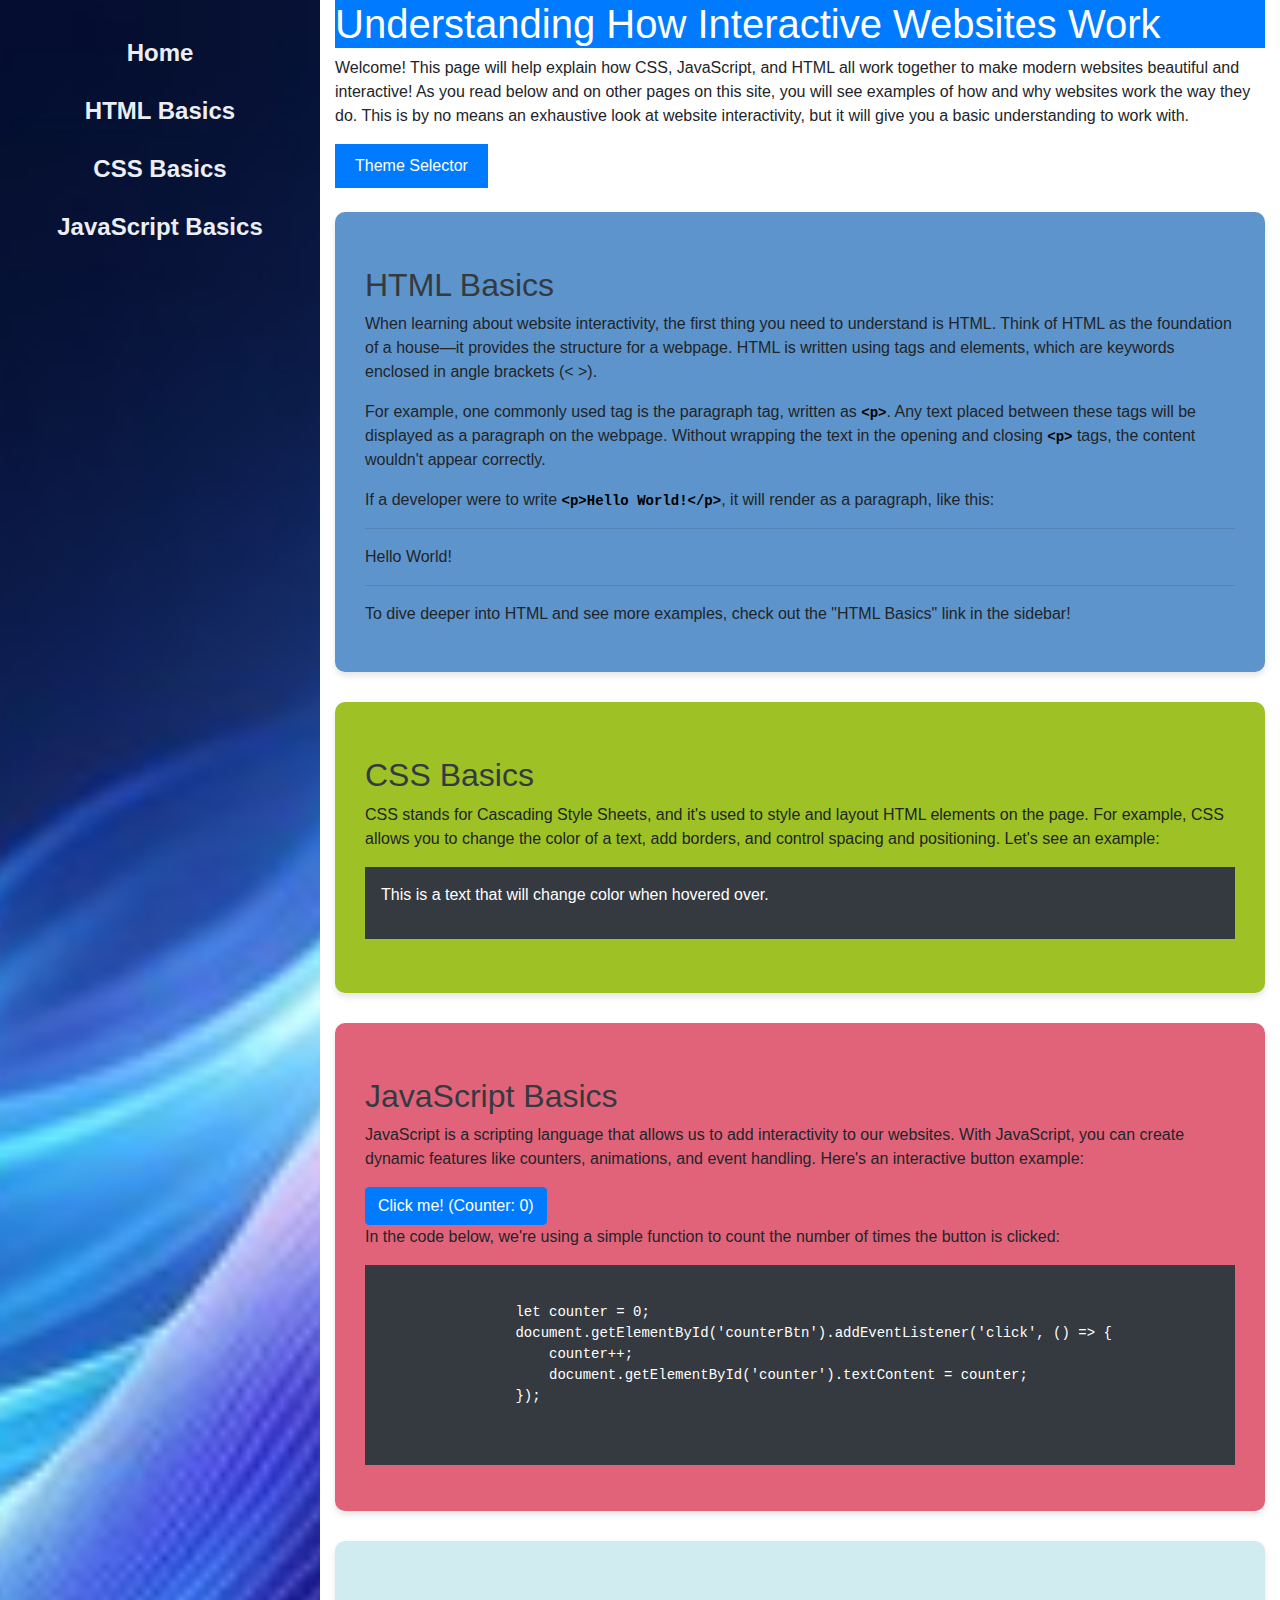
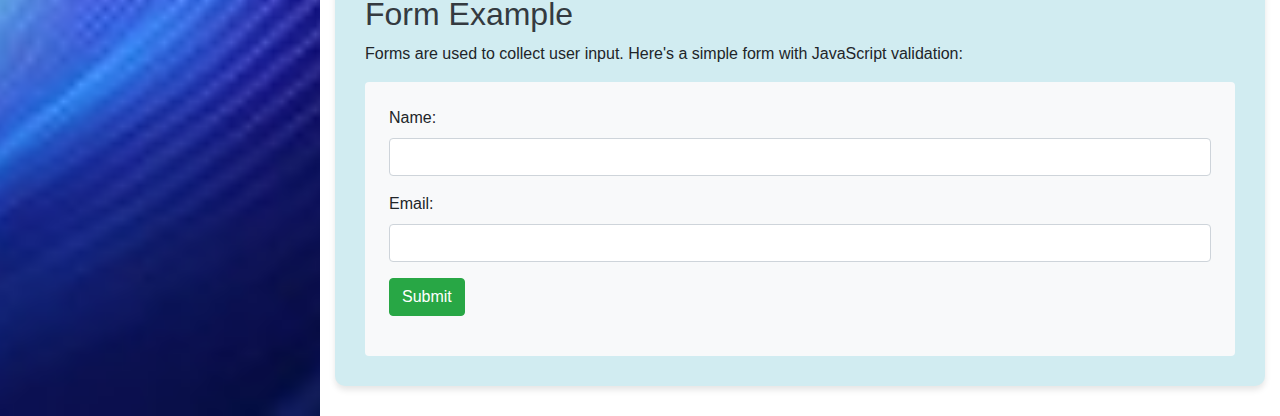
==== commit 70382f48: "modify all the gears" ====
--- a/index.html
+++ b/index.html
@@ -26,7 +26,7 @@
 
 
       <main class="content col-md-9">
-        <h1>Understanding How Interactive Websites Work</h1>
+        <h1 class="bg-primary text-white">Understanding How Interactive Websites Work</h1>
         <p>
           Welcome! This page will help explain how CSS, JavaScript, and HTML all
           work together to make modern websites beautiful and interactive! As you read below and on other pages on this site, 
@@ -34,16 +34,16 @@
           website interactivity, but it will give you a basic understanding to work with. 
         </p>
 
-        <button id="mode-toggle">Theme Selector</button>
+        <button id="mode-toggle" class="mb-4">Theme Selector</button>
       
 
         <div id="html" class="content-block">
           <h2 id="html" class="mt-4">HTML Basics</h2>
           <p>When learning about website interactivity, the first thing you need to understand is HTML. Think of HTML as the foundation of a house—it provides the structure for a webpage. HTML is written using tags and elements, which are keywords enclosed in angle brackets (&lt; &gt;).</p>
       
-          <p>For example, one commonly used tag is the paragraph tag, written as <code>&lt;p&gt;</code>. Any text placed between these tags will be displayed as a paragraph on the webpage. Without wrapping the text in the opening and closing <code>&lt;p&gt;</code> tags, the content wouldn't appear correctly.</p>
+          <p>For example, one commonly used tag is the paragraph tag, written as <code style="color: black; font-weight: bold;">&lt;p&gt;</code>. Any text placed between these tags will be displayed as a paragraph on the webpage. Without wrapping the text in the opening and closing <code style="color: black; font-weight: bold;">&lt;p&gt;</code> tags, the content wouldn't appear correctly.</p>
       
-          <p>If a developer were to write <code>&lt;p&gt;Hello World!&lt;/p&gt;</code>, it will render as a paragraph, like this:</p>
+          <p>If a developer were to write <code style="color: black; font-weight: bold;">&lt;p&gt;Hello World!&lt;/p&gt;</code>, it will render as a paragraph, like this:</p>
          
           <section>
 
